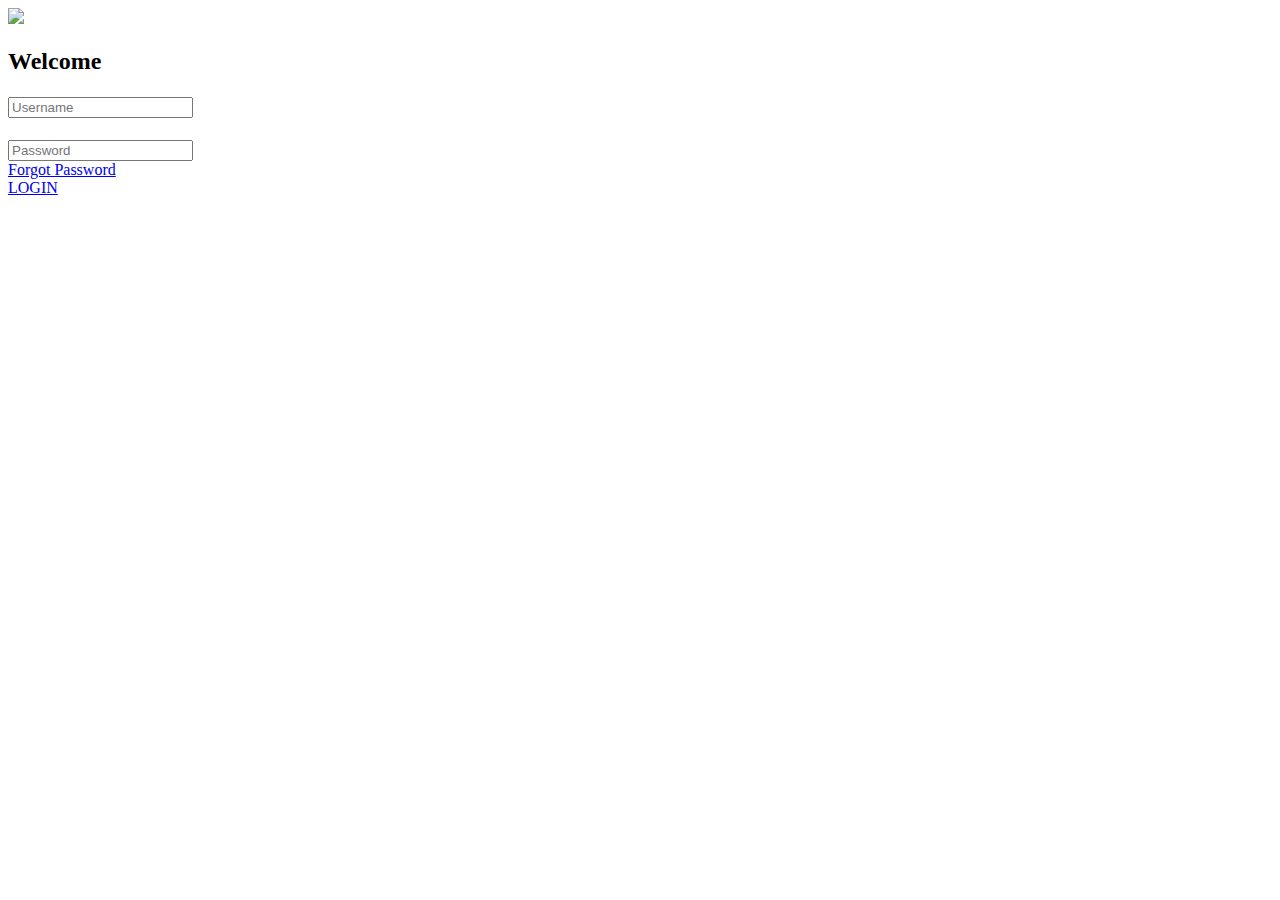
==== collaborator.html @ 7b343d95 "Add files via upload" ====
<!DOCTYPE html>
<html lang="en" dir="ltr">

<head>
  <meta charset="utf-8">
  <meta name="viewport" content="width=device-width, initial-scale=1">
  <link href="https://fonts.googleapis.com/css?family=Poppins:600i&display=swap" rel="stylesheet">
  <link rel="stylesheet" href="C:\Users\NIKHIL MAKHIJA\Downloads\mini project\Farmers-Assistant-master\Aditya_ Login Page\Login page\styles.css">
  <script src="https://kit.fontawesome.com/a81368914c.js"></script>
  <title>Login form</title>
</head>

<body>
  <!-- <img class="wave" src="img3.png"> -->
  <div class="container">
    <div class="img">
      <!-- <img src="img4.svg"> -->
    </div>
    <div class="login">
      <form action="" method="post">
        <img class="avatar" src="C:\Users\NIKHIL MAKHIJA\Downloads\mini project\Farmers-Assistant-master\Aditya_ Login Page\Login page\img.png">
        <h2>Welcome</h2>
        <div class="input-div">
          <div class="i">
            <i class="fas fa-user"></i>
          </div>
          <div>
            <h5></h5>
            <input type="text" class="input" placeholder="Username">
          </div>
        </div>
        <div class="input-div">
          <div class="i">
            <i class="fas fa-user"></i>
          </div>
          <div>
            <h5></h5>
            <input type="password" class="input" placeholder="Password">
          </div>
        </div>
        <a href="#">Forgot Password</a>
        <div>
          <a href="C:\Users\NIKHIL MAKHIJA\Downloads\mini project\Farmers-Assistant-master\Aditya_ Login Page\Landing page\index.html" class="btn">LOGIN</a>
        
        </div>
      </form>
    </div>
  </div>
  <script type="text/javascript" src="script.js"></script>
</body>

</html>
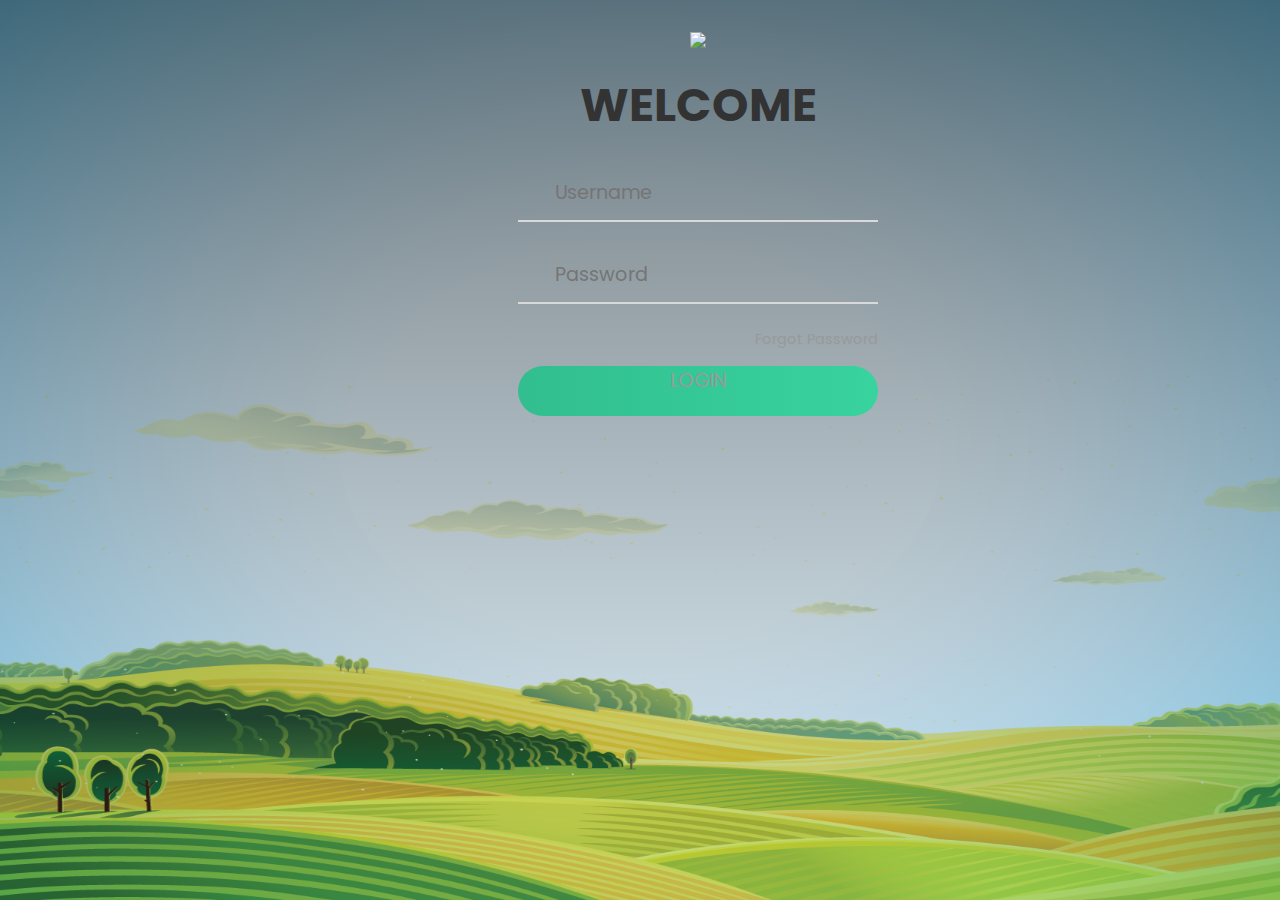
==== commit 79ff61c7: "Update collaborator.html" ====
--- a/collaborator.html
+++ b/collaborator.html
@@ -5,7 +5,7 @@
   <meta charset="utf-8">
   <meta name="viewport" content="width=device-width, initial-scale=1">
   <link href="https://fonts.googleapis.com/css?family=Poppins:600i&display=swap" rel="stylesheet">
-  <link rel="stylesheet" href="C:\Users\NIKHIL MAKHIJA\Downloads\mini project\Farmers-Assistant-master\Aditya_ Login Page\Login page\styles.css">
+  <link rel="stylesheet" href="Farmers-Assistant-master\Aditya_ Login Page\Login page\styles.css">
   <script src="https://kit.fontawesome.com/a81368914c.js"></script>
   <title>Login form</title>
 </head>
@@ -40,7 +40,7 @@
         </div>
         <a href="#">Forgot Password</a>
         <div>
-          <a href="C:\Users\NIKHIL MAKHIJA\Downloads\mini project\Farmers-Assistant-master\Aditya_ Login Page\Landing page\index.html" class="btn">LOGIN</a>
+          <a href="Farmers-Assistant-master\Aditya_ Login Page\Landing page\index.html" class="btn">LOGIN</a>
         
         </div>
       </form>
